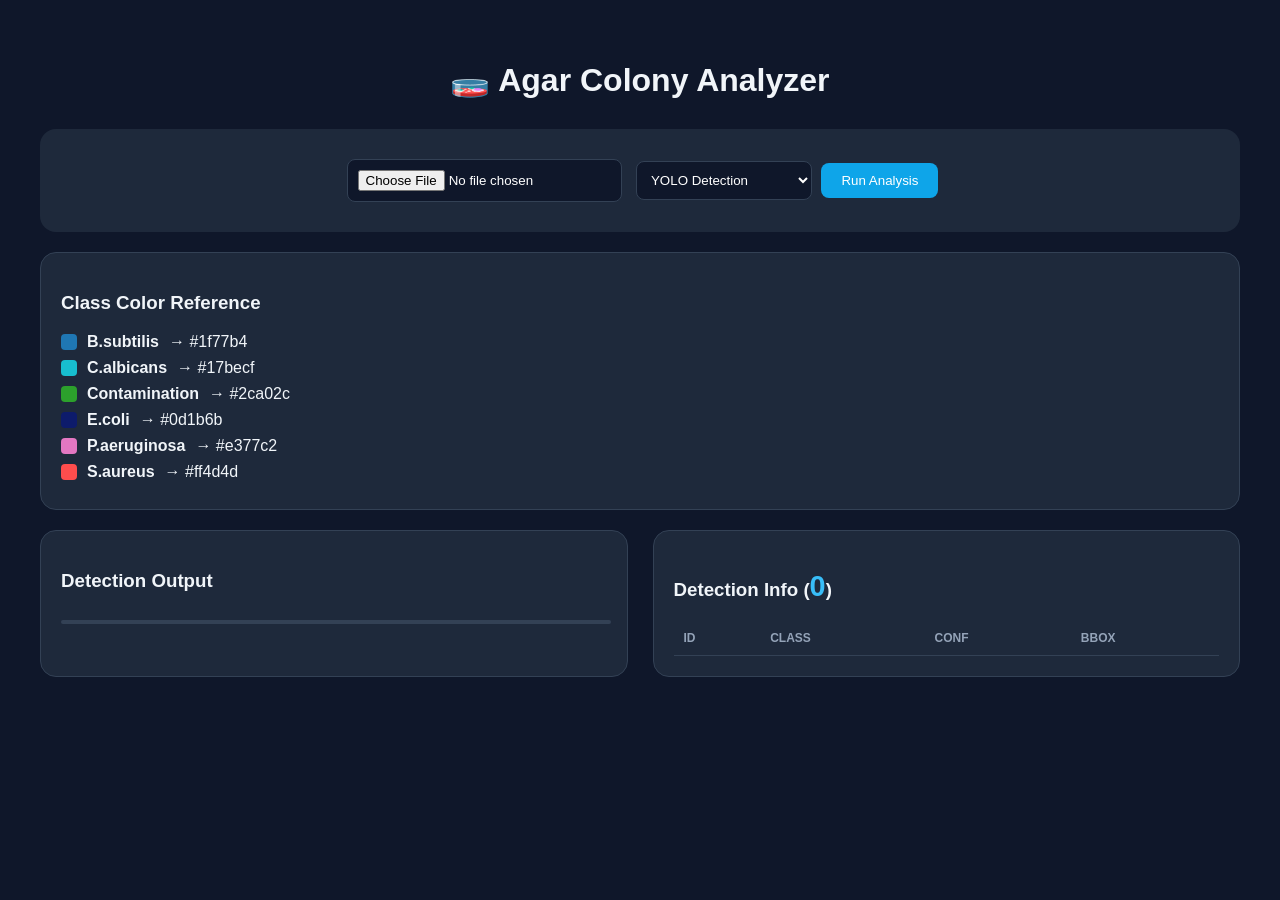
==== frontend/index.html @ 4f237887 "initial commit" ====
<!DOCTYPE html>
<html>
<head>
    <title>Agar Colony Analyzer</title>
    <link rel="stylesheet" href="style.css">
</head>

<body>
<div class="container">

    <!-- Header -->
    <div class="header">
        <h1>🧫 Agar Colony Analyzer</h1>
    </div>

    <!-- Controls -->
    <div class="controls">
        <input type="file" id="file">

        <select id="mode">
            <option value="yolo">YOLO Detection</option>
            <option value="hybrid">Hybrid (YOLO + UNet)</option>
        </select>

        <button onclick="analyze()">Run Analysis</button>
    </div>

    <!-- Class Color Reference -->
    <div class="reference-card">
        <h3>Class Color Reference</h3>
        <div id="color-ref"></div>
    </div>

    <!-- Main Grid -->
    <div class="result-grid">

        <!-- Image -->
        <div class="card">
            <h3>Detection Output</h3>
            <img id="res-img">
        </div>

        <!-- Table -->
        <div class="card">
            <h3>Detection Info (<span id="count" class="stat-box">0</span>)</h3>

            <table>
                <thead>
                    <tr>
                        <th>ID</th>
                        <th>Class</th>
                        <th>Conf</th>
                        <th>BBox</th>
                    </tr>
                </thead>
                <tbody></tbody>
            </table>

        </div>

    </div>

</div>

<script src="script.js"></script>
</body>
</html>
---- frontend/style.css ----
body {
    font-family: 'Inter', sans-serif;
    background: #0f172a;
    color: #f1f5f9;
    margin: 0;
    padding: 40px;
}

.container {
    max-width: 1200px;
    margin: auto;
}

.header {
    text-align: center;
    margin-bottom: 30px;
}

.controls {
    background: #1e293b;
    padding: 25px;
    border-radius: 16px;
    margin-bottom: 20px;
    text-align: center;
}

input, select {
    padding: 10px;
    margin: 5px;
    border-radius: 8px;
    background: #0f172a;
    color: white;
    border: 1px solid #334155;
}

button {
    padding: 10px 20px;
    background: #0ea5e9;
    border: none;
    border-radius: 8px;
    color: white;
    cursor: pointer;
}

button:hover {
    background: #0284c7;
}

/* Reference Card */
.reference-card {
    background: #1e293b;
    padding: 20px;
    border-radius: 16px;
    margin-bottom: 20px;
    border: 1px solid #334155;
}

.ref-item {
    display: flex;
    align-items: center;
    gap: 10px;
    margin-bottom: 8px;
}

.ref-color {
    width: 16px;
    height: 16px;
    border-radius: 4px;
}

/* Grid */
.result-grid {
    display: grid;
    grid-template-columns: 1fr 1fr;
    gap: 25px;
}

.card {
    background: #1e293b;
    padding: 20px;
    border-radius: 16px;
    border: 1px solid #334155;
}

img {
    width: 100%;
    border-radius: 12px;
    border: 2px solid #334155;
}

table {
    width: 100%;
    border-collapse: collapse;
}

th {
    color: #94a3b8;
    text-transform: uppercase;
    font-size: 0.75rem;
    padding: 10px;
    border-bottom: 1px solid #334155;
    text-align: left;
}

td {
    padding: 10px;
    border-bottom: 1px solid #334155;
    font-size: 0.9rem;
}

.stat-box {
    font-size: 1.8rem;
    font-weight: 700;
    color: #38bdf8;
}
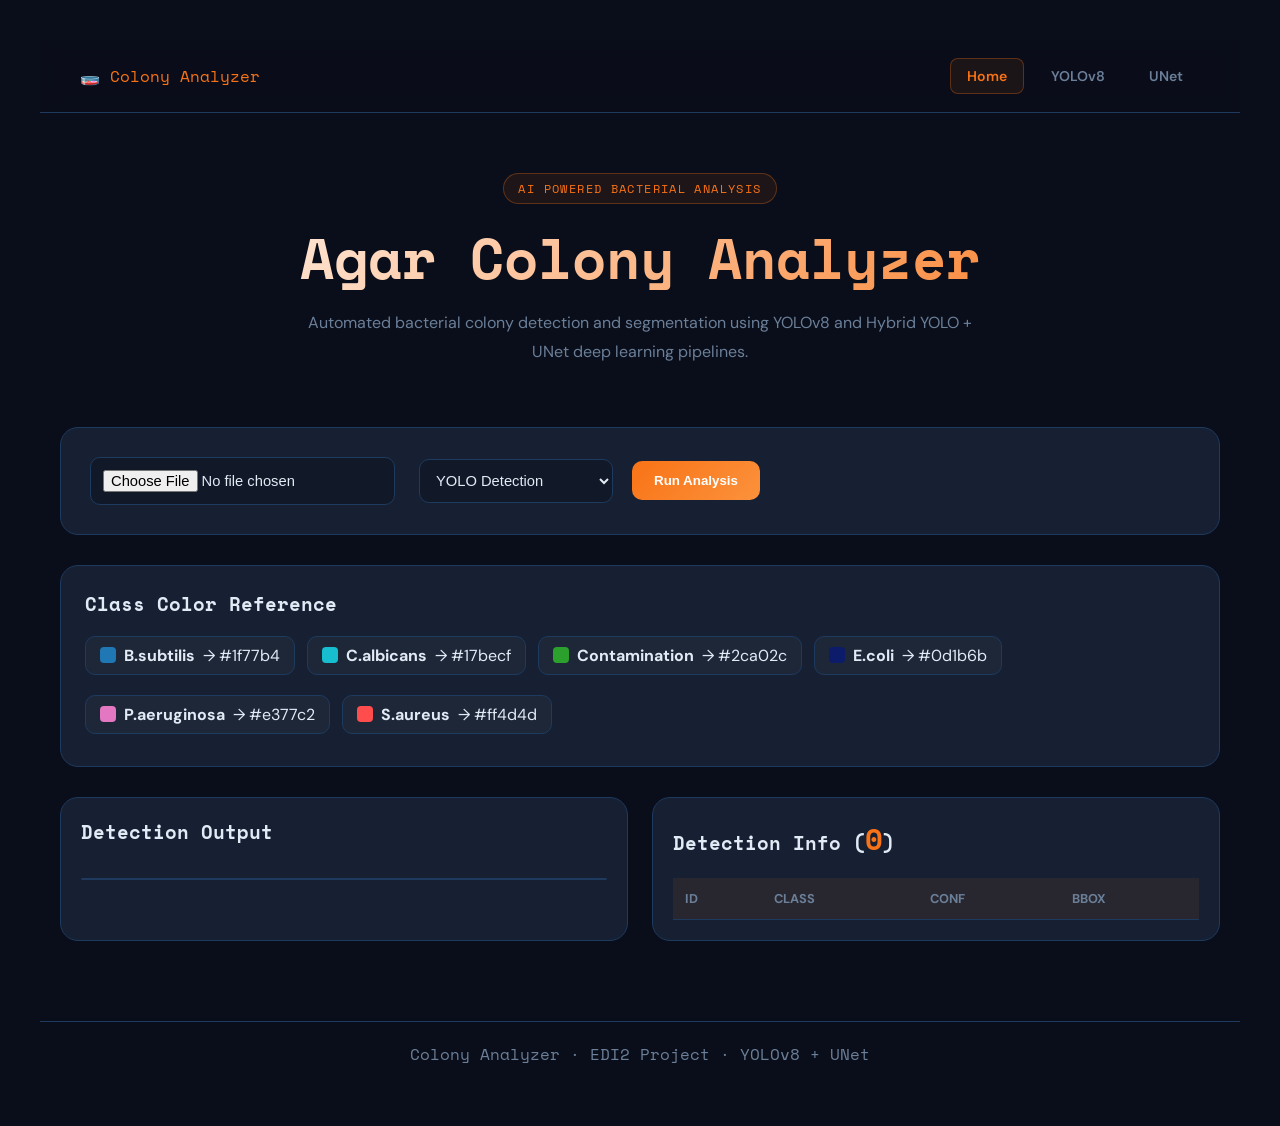
==== commit 4df5e0b9: "commit" ====
--- a/frontend/index.html
+++ b/frontend/index.html
@@ -1,20 +1,324 @@
 <!DOCTYPE html>
-<html>
+<html lang="en">
 <head>
-    <title>Agar Colony Analyzer</title>
-    <link rel="stylesheet" href="style.css">
+<meta charset="UTF-8">
+<meta name="viewport" content="width=device-width, initial-scale=1.0">
+
+<title>Agar Colony Analyzer</title>
+
+<link href="https://fonts.googleapis.com/css2?family=Space+Mono:wght@400;700&family=DM+Sans:wght@300;400;500;700&display=swap" rel="stylesheet">
+
+<link rel="stylesheet" href="style.css">
+
+<style>
+
+:root{
+    --bg:#0a0e1a;
+    --surface:#111827;
+    --card:#162032;
+    --border:#1e3a5f;
+    --accent:#f97316;
+    --accent2:#fb923c;
+    --text:#e2eaf6;
+    --muted:#6b7f99;
+    --green:#22d3a5;
+}
+
+*{
+    margin:0;
+    padding:0;
+    box-sizing:border-box;
+}
+
+body{
+    background:var(--bg);
+    color:var(--text);
+    font-family:'DM Sans',sans-serif;
+    min-height:100vh;
+}
+
+/* NAV */
+
+nav{
+    display:flex;
+    justify-content:space-between;
+    align-items:center;
+    padding:18px 40px;
+    border-bottom:1px solid var(--border);
+    background:rgba(10,14,26,0.9);
+    backdrop-filter:blur(10px);
+    position:sticky;
+    top:0;
+    z-index:100;
+}
+
+.logo{
+    font-family:'Space Mono',monospace;
+    color:var(--accent);
+    font-size:1rem;
+}
+
+.nav-links{
+    display:flex;
+    gap:10px;
+}
+
+.nav-links a{
+    text-decoration:none;
+    color:var(--muted);
+    border:1px solid transparent;
+    padding:8px 16px;
+    border-radius:8px;
+    transition:0.2s;
+    font-size:0.88rem;
+    font-weight:600;
+}
+
+.nav-links a:hover{
+    color:var(--text);
+    border-color:var(--border);
+}
+
+.nav-links a.active{
+    color:var(--accent);
+    background:rgba(249,115,22,0.08);
+    border-color:rgba(249,115,22,0.3);
+}
+
+/* HERO */
+
+.hero{
+    text-align:center;
+    padding:60px 20px 40px;
+}
+
+.badge{
+    display:inline-block;
+    font-family:'Space Mono',monospace;
+    color:var(--accent);
+    border:1px solid rgba(249,115,22,0.3);
+    background:rgba(249,115,22,0.08);
+    padding:6px 14px;
+    border-radius:20px;
+    font-size:0.72rem;
+    letter-spacing:0.12em;
+    margin-bottom:20px;
+}
+
+.hero h1{
+    font-size:clamp(2rem,5vw,3.5rem);
+    font-family:'Space Mono',monospace;
+    line-height:1.2;
+    margin-bottom:18px;
+    background:linear-gradient(135deg,#fff,var(--accent));
+    -webkit-background-clip:text;
+    -webkit-text-fill-color:transparent;
+}
+
+.hero p{
+    max-width:700px;
+    margin:auto;
+    color:var(--muted);
+    line-height:1.8;
+}
+
+/* CONTAINER */
+
+.container{
+    max-width:1300px;
+    margin:auto;
+    padding:20px;
+}
+
+/* CONTROLS */
+
+.controls{
+    background:var(--card);
+    border:1px solid var(--border);
+    border-radius:18px;
+    padding:24px;
+    display:flex;
+    gap:14px;
+    flex-wrap:wrap;
+    align-items:center;
+    margin-bottom:30px;
+}
+
+input[type=file],
+select{
+    background:var(--surface);
+    border:1px solid var(--border);
+    color:var(--text);
+    padding:12px;
+    border-radius:10px;
+    font-size:0.92rem;
+}
+
+button{
+    background:linear-gradient(135deg,var(--accent),var(--accent2));
+    border:none;
+    color:white;
+    padding:12px 22px;
+    border-radius:10px;
+    cursor:pointer;
+    font-weight:700;
+    transition:0.2s;
+}
+
+button:hover{
+    transform:translateY(-2px);
+}
+
+/* CARDS */
+
+.reference-card,
+.card{
+    background:var(--card);
+    border:1px solid var(--border);
+    border-radius:18px;
+    overflow:hidden;
+}
+
+.reference-card{
+    padding:24px;
+    margin-bottom:30px;
+}
+
+.reference-card h3,
+.card h3{
+    font-family:'Space Mono',monospace;
+    margin-bottom:18px;
+}
+
+.result-grid{
+    display:grid;
+    grid-template-columns:1fr 1fr;
+    gap:24px;
+}
+
+.card{
+    padding:20px;
+}
+
+#res-img{
+    width:100%;
+    border-radius:12px;
+    border:1px solid var(--border);
+}
+
+/* TABLE */
+
+table{
+    width:100%;
+    border-collapse:collapse;
+}
+
+th{
+    background:rgba(249,115,22,0.08);
+    color:var(--muted);
+    padding:12px;
+    text-align:left;
+    font-size:0.8rem;
+    border-bottom:1px solid var(--border);
+}
+
+td{
+    padding:12px;
+    border-bottom:1px solid rgba(255,255,255,0.05);
+    font-size:0.9rem;
+}
+
+.stat-box{
+    color:var(--accent);
+}
+
+/* COLOR REFERENCE */
+
+#color-ref{
+    display:flex;
+    flex-wrap:wrap;
+    gap:12px;
+}
+
+.ref-item{
+    display:flex;
+    align-items:center;
+    gap:8px;
+    background:rgba(255,255,255,0.03);
+    border:1px solid var(--border);
+    padding:8px 14px;
+    border-radius:10px;
+}
+
+.dot{
+    width:12px;
+    height:12px;
+    border-radius:50%;
+}
+
+/* FOOTER */
+
+footer{
+    text-align:center;
+    color:var(--muted);
+    margin-top:60px;
+    padding:20px;
+    border-top:1px solid var(--border);
+    font-family:'Space Mono',monospace;
+}
+
+/* MOBILE */
+
+@media(max-width:900px){
+
+    .result-grid{
+        grid-template-columns:1fr;
+    }
+
+    nav{
+        padding:16px 20px;
+    }
+
+}
+
+</style>
+
 </head>
 
 <body>
+
+<!-- NAV -->
+<nav>
+
+    <div class="logo">🧫 Colony Analyzer</div>
+
+    <div class="nav-links">
+        <a href="index.html" class="active">Home</a>
+        <a href="yolo.html">YOLOv8</a>
+        <a href="unet.html">UNet</a>
+    </div>
+
+</nav>
+
+<!-- HERO -->
+<div class="hero">
+
+    <div class="badge">AI POWERED BACTERIAL ANALYSIS</div>
+
+    <h1>Agar Colony Analyzer</h1>
+
+    <p>
+        Automated bacterial colony detection and segmentation using
+        YOLOv8 and Hybrid YOLO + UNet deep learning pipelines.
+    </p>
+
+</div>
+
 <div class="container">
-
-    <!-- Header -->
-    <div class="header">
-        <h1>🧫 Agar Colony Analyzer</h1>
-    </div>
 
     <!-- Controls -->
     <div class="controls">
+
         <input type="file" id="file">
 
         <select id="mode">
@@ -23,28 +327,72 @@
         </select>
 
         <button onclick="analyze()">Run Analysis</button>
+
     </div>
 
     <!-- Class Color Reference -->
     <div class="reference-card">
+
         <h3>Class Color Reference</h3>
-        <div id="color-ref"></div>
+
+        <div id="color-ref">
+
+            <div class="ref-item">
+                <div class="dot" style="background:#1f77b4"></div>
+                B. subtilis
+            </div>
+
+            <div class="ref-item">
+                <div class="dot" style="background:#17becf"></div>
+                C. albicans
+            </div>
+
+            <div class="ref-item">
+                <div class="dot" style="background:#2ca02c"></div>
+                Contamination
+            </div>
+
+            <div class="ref-item">
+                <div class="dot" style="background:#0d1b6b"></div>
+                E. coli
+            </div>
+
+            <div class="ref-item">
+                <div class="dot" style="background:#e377c2"></div>
+                P. aeruginosa
+            </div>
+
+            <div class="ref-item">
+                <div class="dot" style="background:#ff4d4d"></div>
+                S. aureus
+            </div>
+
+        </div>
+
     </div>
 
-    <!-- Main Grid -->
+    <!-- Results -->
     <div class="result-grid">
 
-        <!-- Image -->
+        <!-- IMAGE -->
         <div class="card">
+
             <h3>Detection Output</h3>
+
             <img id="res-img">
+
         </div>
 
-        <!-- Table -->
+        <!-- TABLE -->
         <div class="card">
-            <h3>Detection Info (<span id="count" class="stat-box">0</span>)</h3>
+
+            <h3>
+                Detection Info
+                (<span id="count" class="stat-box">0</span>)
+            </h3>
 
             <table>
+
                 <thead>
                     <tr>
                         <th>ID</th>
@@ -53,7 +401,9 @@
                         <th>BBox</th>
                     </tr>
                 </thead>
+
                 <tbody></tbody>
+
             </table>
 
         </div>
@@ -62,6 +412,11 @@
 
 </div>
 
+<footer>
+    Colony Analyzer · EDI2 Project · YOLOv8 + UNet
+</footer>
+
 <script src="script.js"></script>
+
 </body>
 </html>
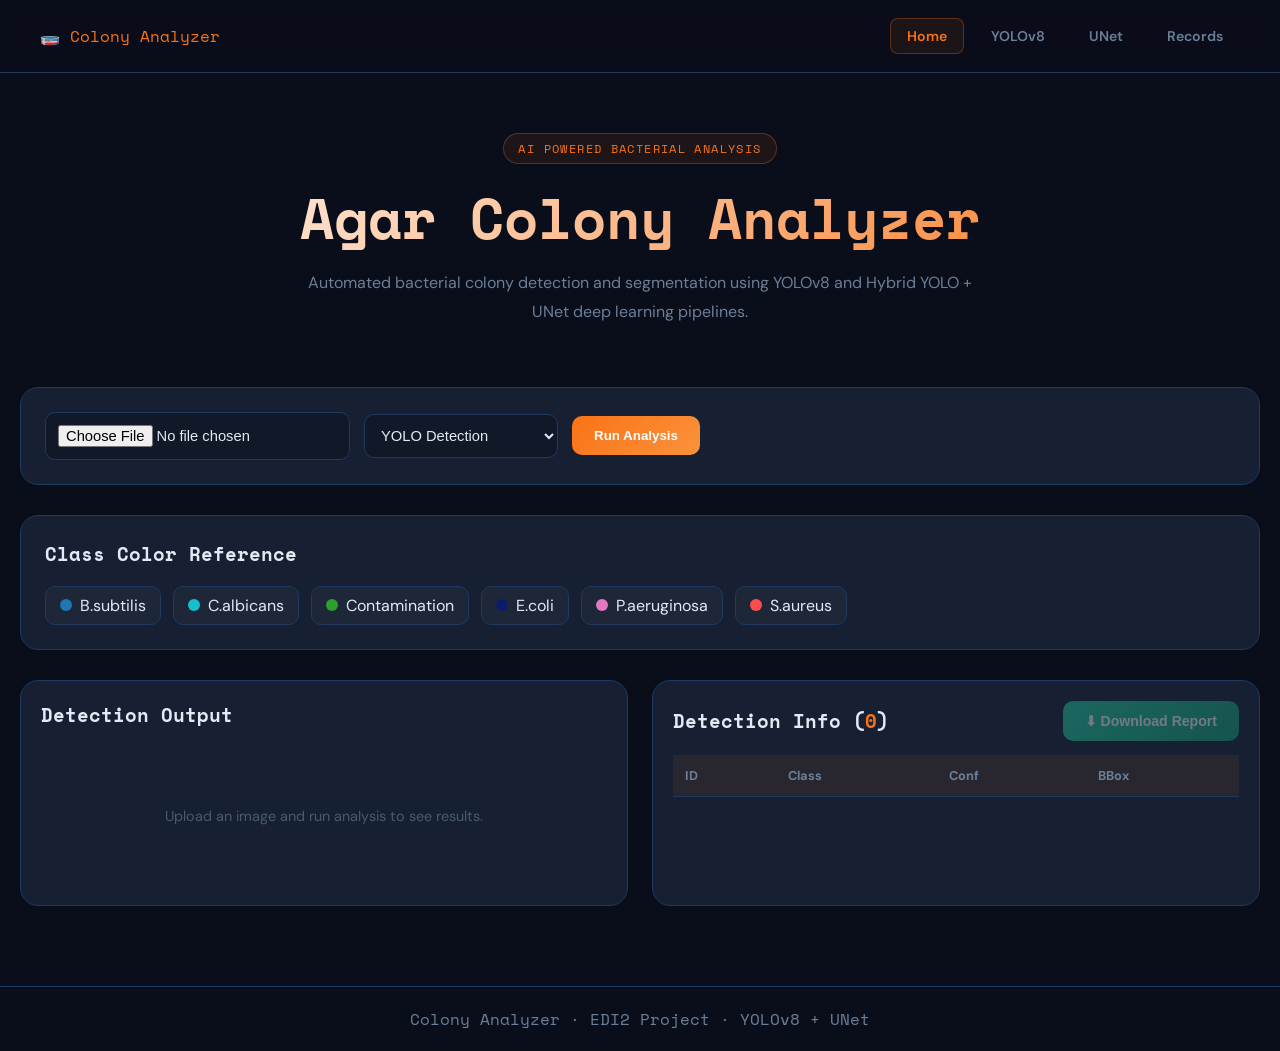
==== commit 5d7843cc: "final commit" ====
--- a/frontend/index.html
+++ b/frontend/index.html
@@ -3,420 +3,166 @@
 <head>
 <meta charset="UTF-8">
 <meta name="viewport" content="width=device-width, initial-scale=1.0">
-
 <title>Agar Colony Analyzer</title>
-
 <link href="https://fonts.googleapis.com/css2?family=Space+Mono:wght@400;700&family=DM+Sans:wght@300;400;500;700&display=swap" rel="stylesheet">
-
-<link rel="stylesheet" href="style.css">
-
 <style>
-
 :root{
-    --bg:#0a0e1a;
-    --surface:#111827;
-    --card:#162032;
-    --border:#1e3a5f;
-    --accent:#f97316;
-    --accent2:#fb923c;
-    --text:#e2eaf6;
-    --muted:#6b7f99;
-    --green:#22d3a5;
+    --bg:#0a0e1a; --surface:#111827; --card:#162032; --border:#1e3a5f;
+    --accent:#f97316; --accent2:#fb923c; --text:#e2eaf6; --muted:#6b7f99; --green:#22d3a5;
 }
-
-*{
-    margin:0;
-    padding:0;
-    box-sizing:border-box;
+*{ margin:0; padding:0; box-sizing:border-box; }
+body{ background:var(--bg); color:var(--text); font-family:'DM Sans',sans-serif; min-height:100vh; }
+nav{
+    display:flex; justify-content:space-between; align-items:center;
+    padding:18px 40px; border-bottom:1px solid var(--border);
+    background:rgba(10,14,26,0.9); backdrop-filter:blur(10px); position:sticky; top:0; z-index:100;
 }
-
-body{
-    background:var(--bg);
-    color:var(--text);
-    font-family:'DM Sans',sans-serif;
-    min-height:100vh;
+.logo{ font-family:'Space Mono',monospace; color:var(--accent); font-size:1rem; }
+.nav-links{ display:flex; gap:10px; }
+.nav-links a{
+    text-decoration:none; color:var(--muted); border:1px solid transparent;
+    padding:8px 16px; border-radius:8px; transition:0.2s; font-size:0.88rem; font-weight:600;
 }
-
-/* NAV */
-
-nav{
-    display:flex;
-    justify-content:space-between;
-    align-items:center;
-    padding:18px 40px;
-    border-bottom:1px solid var(--border);
-    background:rgba(10,14,26,0.9);
-    backdrop-filter:blur(10px);
-    position:sticky;
-    top:0;
-    z-index:100;
+.nav-links a:hover{ color:var(--text); border-color:var(--border); }
+.nav-links a.active{ color:var(--accent); background:rgba(249,115,22,0.08); border-color:rgba(249,115,22,0.3); }
+.hero{ text-align:center; padding:60px 20px 40px; }
+.badge{
+    display:inline-block; font-family:'Space Mono',monospace; color:var(--accent);
+    border:1px solid rgba(249,115,22,0.3); background:rgba(249,115,22,0.08);
+    padding:6px 14px; border-radius:20px; font-size:0.72rem; letter-spacing:0.12em; margin-bottom:20px;
 }
-
-.logo{
-    font-family:'Space Mono',monospace;
-    color:var(--accent);
-    font-size:1rem;
+.hero h1{
+    font-size:clamp(2rem,5vw,3.5rem); font-family:'Space Mono',monospace; line-height:1.2; margin-bottom:18px;
+    background:linear-gradient(135deg,#fff,var(--accent)); -webkit-background-clip:text; -webkit-text-fill-color:transparent;
 }
-
-.nav-links{
-    display:flex;
-    gap:10px;
+.hero p{ max-width:700px; margin:auto; color:var(--muted); line-height:1.8; }
+.container{ max-width:1300px; margin:auto; padding:20px; }
+.controls{
+    background:var(--card); border:1px solid var(--border); border-radius:18px;
+    padding:24px; display:flex; gap:14px; flex-wrap:wrap; align-items:center; margin-bottom:30px;
 }
-
-.nav-links a{
-    text-decoration:none;
-    color:var(--muted);
-    border:1px solid transparent;
-    padding:8px 16px;
-    border-radius:8px;
-    transition:0.2s;
-    font-size:0.88rem;
-    font-weight:600;
+input[type=file], select{
+    background:var(--surface); border:1px solid var(--border);
+    color:var(--text); padding:12px; border-radius:10px; font-size:0.92rem;
 }
-
-.nav-links a:hover{
-    color:var(--text);
-    border-color:var(--border);
+button{
+    background:linear-gradient(135deg,var(--accent),var(--accent2)); border:none;
+    color:white; padding:12px 22px; border-radius:10px; cursor:pointer; font-weight:700;
+    transition:0.2s; display:inline-flex; align-items:center; gap:8px;
 }
-
-.nav-links a.active{
-    color:var(--accent);
-    background:rgba(249,115,22,0.08);
-    border-color:rgba(249,115,22,0.3);
+button:hover{ transform:translateY(-2px); }
+button:disabled{ opacity:0.4; cursor:not-allowed; transform:none !important; }
+.btn-download{ background:linear-gradient(135deg,#22d3a5,#16a07a); font-size:0.88rem; }
+.reference-card, .card{ background:var(--card); border:1px solid var(--border); border-radius:18px; overflow:hidden; }
+.reference-card{ padding:24px; margin-bottom:30px; }
+.reference-card h3, .card h3{ font-family:'Space Mono',monospace; margin-bottom:18px; }
+.result-grid{ display:grid; grid-template-columns:1fr 1fr; gap:24px; }
+.card{ padding:20px; }
+#res-img{ width:100%; border-radius:12px; border:1px solid var(--border); display:none; }
+/* Summary */
+#summary-section{ margin-bottom:18px; display:none; }
+#summary-section h4{
+    font-family:'Space Mono',monospace; font-size:0.72rem;
+    color:var(--muted); letter-spacing:0.12em; margin-bottom:10px; text-transform:uppercase;
 }
-
-/* HERO */
-
-.hero{
-    text-align:center;
-    padding:60px 20px 40px;
+.summary-grid{ display:flex; flex-wrap:wrap; gap:10px; }
+.summary-chip{
+    display:flex; align-items:center; gap:8px;
+    background:rgba(255,255,255,0.04); border:1px solid var(--border); border-radius:10px; padding:8px 14px;
 }
-
-.badge{
-    display:inline-block;
-    font-family:'Space Mono',monospace;
-    color:var(--accent);
-    border:1px solid rgba(249,115,22,0.3);
-    background:rgba(249,115,22,0.08);
-    padding:6px 14px;
-    border-radius:20px;
-    font-size:0.72rem;
-    letter-spacing:0.12em;
-    margin-bottom:20px;
-}
-
-.hero h1{
-    font-size:clamp(2rem,5vw,3.5rem);
-    font-family:'Space Mono',monospace;
-    line-height:1.2;
-    margin-bottom:18px;
-    background:linear-gradient(135deg,#fff,var(--accent));
-    -webkit-background-clip:text;
-    -webkit-text-fill-color:transparent;
-}
-
-.hero p{
-    max-width:700px;
-    margin:auto;
-    color:var(--muted);
-    line-height:1.8;
-}
-
-/* CONTAINER */
-
-.container{
-    max-width:1300px;
-    margin:auto;
-    padding:20px;
-}
-
-/* CONTROLS */
-
-.controls{
-    background:var(--card);
-    border:1px solid var(--border);
-    border-radius:18px;
-    padding:24px;
-    display:flex;
-    gap:14px;
-    flex-wrap:wrap;
-    align-items:center;
-    margin-bottom:30px;
-}
-
-input[type=file],
-select{
-    background:var(--surface);
-    border:1px solid var(--border);
-    color:var(--text);
-    padding:12px;
-    border-radius:10px;
-    font-size:0.92rem;
-}
-
-button{
-    background:linear-gradient(135deg,var(--accent),var(--accent2));
-    border:none;
-    color:white;
-    padding:12px 22px;
-    border-radius:10px;
-    cursor:pointer;
-    font-weight:700;
-    transition:0.2s;
-}
-
-button:hover{
-    transform:translateY(-2px);
-}
-
-/* CARDS */
-
-.reference-card,
-.card{
-    background:var(--card);
-    border:1px solid var(--border);
-    border-radius:18px;
-    overflow:hidden;
-}
-
-.reference-card{
-    padding:24px;
-    margin-bottom:30px;
-}
-
-.reference-card h3,
-.card h3{
-    font-family:'Space Mono',monospace;
-    margin-bottom:18px;
-}
-
-.result-grid{
-    display:grid;
-    grid-template-columns:1fr 1fr;
-    gap:24px;
-}
-
-.card{
-    padding:20px;
-}
-
-#res-img{
-    width:100%;
-    border-radius:12px;
-    border:1px solid var(--border);
-}
-
-/* TABLE */
-
-table{
-    width:100%;
-    border-collapse:collapse;
-}
-
-th{
-    background:rgba(249,115,22,0.08);
-    color:var(--muted);
-    padding:12px;
-    text-align:left;
-    font-size:0.8rem;
-    border-bottom:1px solid var(--border);
-}
-
-td{
-    padding:12px;
-    border-bottom:1px solid rgba(255,255,255,0.05);
-    font-size:0.9rem;
-}
-
-.stat-box{
-    color:var(--accent);
-}
-
-/* COLOR REFERENCE */
-
-#color-ref{
-    display:flex;
-    flex-wrap:wrap;
-    gap:12px;
-}
-
-.ref-item{
-    display:flex;
-    align-items:center;
-    gap:8px;
-    background:rgba(255,255,255,0.03);
-    border:1px solid var(--border);
-    padding:8px 14px;
-    border-radius:10px;
-}
-
-.dot{
-    width:12px;
-    height:12px;
-    border-radius:50%;
-}
-
-/* FOOTER */
-
-footer{
-    text-align:center;
-    color:var(--muted);
-    margin-top:60px;
-    padding:20px;
-    border-top:1px solid var(--border);
-    font-family:'Space Mono',monospace;
-}
-
-/* MOBILE */
-
-@media(max-width:900px){
-
-    .result-grid{
-        grid-template-columns:1fr;
-    }
-
-    nav{
-        padding:16px 20px;
-    }
-
-}
-
+.chip-dot{ width:10px; height:10px; border-radius:50%; flex-shrink:0; }
+.chip-label{ font-size:0.82rem; color:var(--muted); }
+.chip-count{ font-family:'Space Mono',monospace; font-size:0.95rem; font-weight:700; color:var(--text); }
+/* Card header */
+.card-header{ display:flex; align-items:center; justify-content:space-between; flex-wrap:wrap; gap:10px; margin-bottom:14px; }
+.card-header h3{ margin-bottom:0; }
+table{ width:100%; border-collapse:collapse; }
+th{ background:rgba(249,115,22,0.08); color:var(--muted); padding:12px; text-align:left; font-size:0.8rem; border-bottom:1px solid var(--border); }
+td{ padding:12px; border-bottom:1px solid rgba(255,255,255,0.05); font-size:0.9rem; }
+.stat-box{ color:var(--accent); }
+#color-ref{ display:flex; flex-wrap:wrap; gap:12px; }
+.ref-item{ display:flex; align-items:center; gap:8px; background:rgba(255,255,255,0.03); border:1px solid var(--border); padding:8px 14px; border-radius:10px; }
+.dot{ width:12px; height:12px; border-radius:50%; }
+/* Spinner */
+.spinner{ display:none; width:18px; height:18px; border:2px solid rgba(255,255,255,0.3); border-top-color:#fff; border-radius:50%; animation:spin 0.7s linear infinite; }
+@keyframes spin{ to{ transform:rotate(360deg); } }
+footer{ text-align:center; color:var(--muted); margin-top:60px; padding:20px; border-top:1px solid var(--border); font-family:'Space Mono',monospace; }
+@media(max-width:900px){ .result-grid{ grid-template-columns:1fr; } nav{ padding:16px 20px; } }
 </style>
-
 </head>
-
 <body>
 
-<!-- NAV -->
 <nav>
-
     <div class="logo">🧫 Colony Analyzer</div>
-
     <div class="nav-links">
         <a href="index.html" class="active">Home</a>
         <a href="yolo.html">YOLOv8</a>
         <a href="unet.html">UNet</a>
+        <a href="records.html">Records</a>
     </div>
-
 </nav>
 
-<!-- HERO -->
 <div class="hero">
-
     <div class="badge">AI POWERED BACTERIAL ANALYSIS</div>
-
     <h1>Agar Colony Analyzer</h1>
-
-    <p>
-        Automated bacterial colony detection and segmentation using
-        YOLOv8 and Hybrid YOLO + UNet deep learning pipelines.
-    </p>
-
+    <p>Automated bacterial colony detection and segmentation using YOLOv8 and Hybrid YOLO + UNet deep learning pipelines.</p>
 </div>
 
 <div class="container">
 
-    <!-- Controls -->
     <div class="controls">
-
-        <input type="file" id="file">
-
+        <input type="file" id="file" accept="image/*">
         <select id="mode">
             <option value="yolo">YOLO Detection</option>
             <option value="hybrid">Hybrid (YOLO + UNet)</option>
         </select>
-
-        <button onclick="analyze()">Run Analysis</button>
-
+        <button id="run-btn" onclick="analyze()">
+            <span id="btn-text">Run Analysis</span>
+            <div class="spinner" id="spinner"></div>
+        </button>
     </div>
 
-    <!-- Class Color Reference -->
     <div class="reference-card">
+        <h3>Class Color Reference</h3>
+        <div id="color-ref"></div>
+    </div>
 
-        <h3>Class Color Reference</h3>
+    <div class="result-grid">
 
-        <div id="color-ref">
+        <div class="card">
+            <h3>Detection Output</h3>
+            <div id="img-placeholder" style="color:var(--muted);font-size:0.9rem;padding:60px 0;text-align:center;opacity:0.6;">
+                Upload an image and run analysis to see results.
+            </div>
+            <img id="res-img" alt="Detection Output">
+        </div>
 
-            <div class="ref-item">
-                <div class="dot" style="background:#1f77b4"></div>
-                B. subtilis
+        <div class="card">
+            <div class="card-header">
+                <h3>Detection Info (<span id="count" class="stat-box">0</span>)</h3>
+                <button class="btn-download" id="dl-btn" onclick="downloadReport()" disabled>
+                    ⬇ Download Report
+                </button>
             </div>
 
-            <div class="ref-item">
-                <div class="dot" style="background:#17becf"></div>
-                C. albicans
+            <div id="summary-section">
+                <h4>Class Breakdown</h4>
+                <div class="summary-grid" id="summary-grid"></div>
             </div>
 
-            <div class="ref-item">
-                <div class="dot" style="background:#2ca02c"></div>
-                Contamination
-            </div>
-
-            <div class="ref-item">
-                <div class="dot" style="background:#0d1b6b"></div>
-                E. coli
-            </div>
-
-            <div class="ref-item">
-                <div class="dot" style="background:#e377c2"></div>
-                P. aeruginosa
-            </div>
-
-            <div class="ref-item">
-                <div class="dot" style="background:#ff4d4d"></div>
-                S. aureus
-            </div>
-
+            <table>
+                <thead>
+                    <tr><th>ID</th><th>Class</th><th>Conf</th><th>BBox</th></tr>
+                </thead>
+                <tbody id="det-tbody"></tbody>
+            </table>
         </div>
 
     </div>
-
-    <!-- Results -->
-    <div class="result-grid">
-
-        <!-- IMAGE -->
-        <div class="card">
-
-            <h3>Detection Output</h3>
-
-            <img id="res-img">
-
-        </div>
-
-        <!-- TABLE -->
-        <div class="card">
-
-            <h3>
-                Detection Info
-                (<span id="count" class="stat-box">0</span>)
-            </h3>
-
-            <table>
-
-                <thead>
-                    <tr>
-                        <th>ID</th>
-                        <th>Class</th>
-                        <th>Conf</th>
-                        <th>BBox</th>
-                    </tr>
-                </thead>
-
-                <tbody></tbody>
-
-            </table>
-
-        </div>
-
-    </div>
-
 </div>
 
-<footer>
-    Colony Analyzer · EDI2 Project · YOLOv8 + UNet
-</footer>
+<footer>Colony Analyzer · EDI2 Project · YOLOv8 + UNet</footer>
 
 <script src="script.js"></script>
-
 </body>
 </html>
